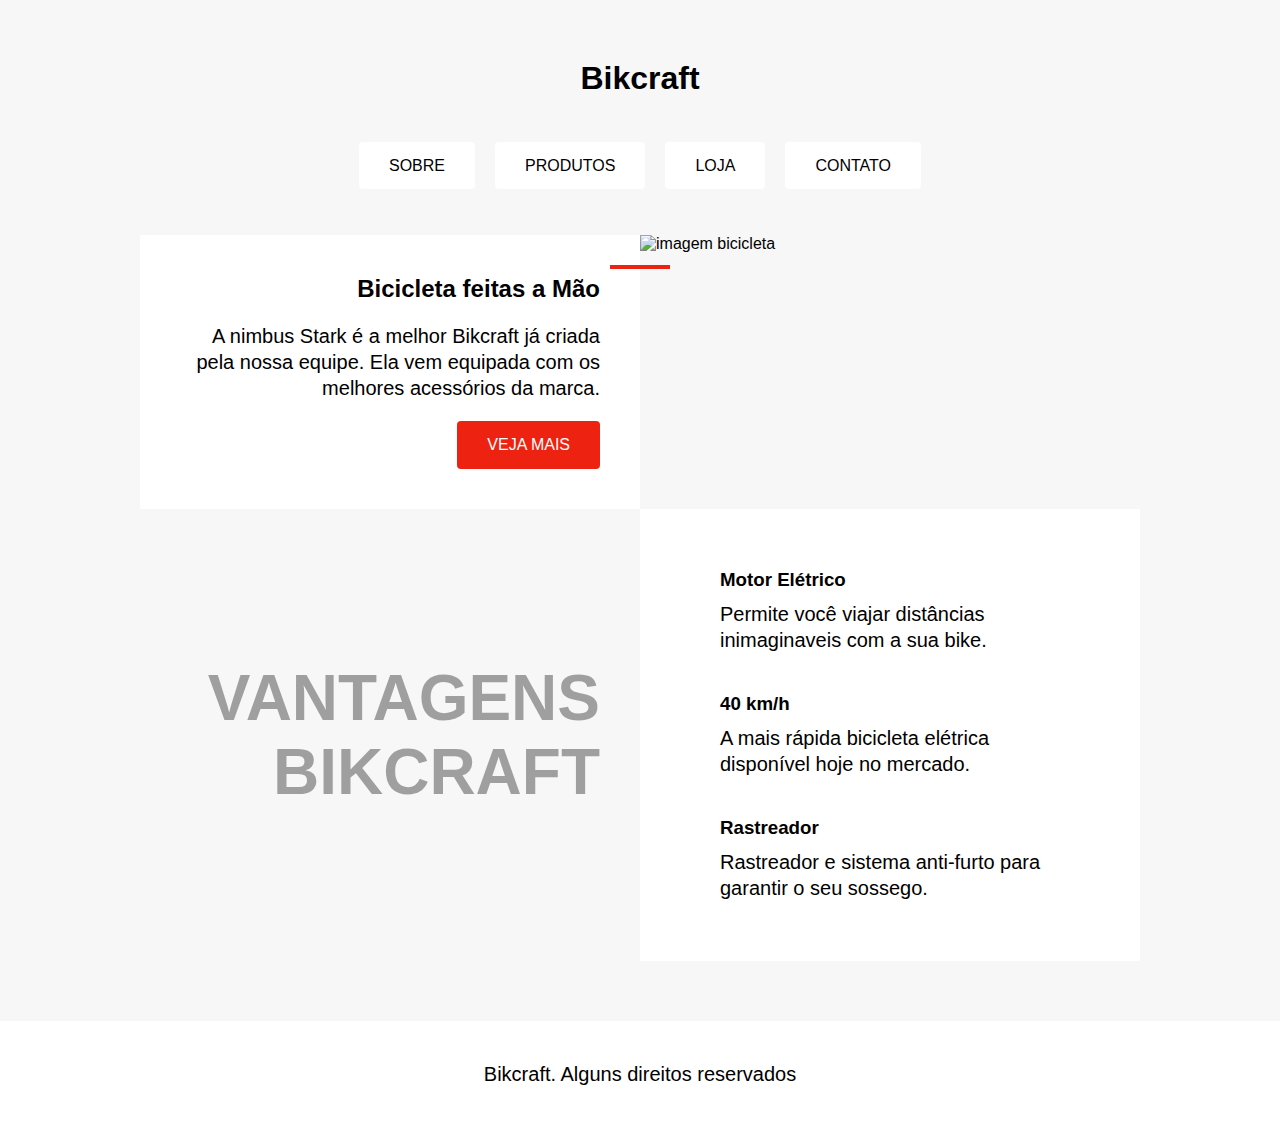
==== html/index.html @ f6914656 "w" ====
<!DOCTYPE html>
<html lang="pt-br">
<head>
  <meta charset="UTF-8">
  <meta http-equiv="X-UA-Compatible" content="IE=edge">
  <meta name="viewport" content="width=device-width, initial-scale=1.0">
  <title>Bikcraft</title>
</head>
<body>
  <head>
    <meta charset="UTF-8">
    <meta http-equiv="X-UA-Compatible" content="IE=edge">
    <meta name="viewport" content="width=device-width, initial-scale=1.0">
    <title>Document</title>
    <link rel="stylesheet" href="/css/style.css">
  </head>
  <body>
    <h1 class="logo">Bikcraft</h1>
    <div class="menu">
      <nav>
      <ul>
        <li><a href="#">SOBRE</a></li>
        <li><a href="#">PRODUTOS</a> </li>
        <li><a href="#">LOJA</a></li>
        <li><a href="#">CONTATO</a></li>
      </nav>
      </ul>
    </div>
    <div class="conteudo">
      <div class="introdução">
        <span class="detalhe"></span>
        <h2>Bicicleta feitas a Mão</h2>
        <p>A nimbus Stark é a melhor Bikcraft já criada pela nossa equipe. Ela vem equipada com os melhores acessórios da marca.</p>
        <a class="veja" href="#">Veja Mais</a>
      </div>
  
      <img src="img/bicicleta.jpg" alt="imagem bicicleta">
  
      <h2 class="subtitulo">Vantagens Bikcraft</h2>
  
      <div class="vantagens">
        <div class="vantagens-item">
          <img src="img/eletrica.svg" alt="">
        <h3>Motor Elétrico</h3>
        <p>Permite você viajar distâncias inimaginaveis com a sua bike.</p>
        </div>
  
        <div class="vantagens-item">
          <img src="img/velocidade.svg" alt="">
          <h3>40 km/h</h3>
          <p>A mais rápida bicicleta elétrica disponível hoje no mercado.</p>
          </div>
  
          <div class="vantagens-item">
            <img src="img/rastreador.svg" alt="">
            <h3>Rastreador</h3>
            <p>Rastreador e sistema anti-furto para garantir o seu sossego.</p>
            </div>
      </div>
    </div>
    
    <div class="rodape">
      <p>Bikcraft. Alguns direitos reservados</p>
    </div>
    <script src="script.js"></script>
  </body>
  
  </html>
  
</body>
</html>
---- css/style.css ----
body{
  font-family: Arial, Helvetica, sans-serif;
  margin: 0px;
  background: #f7f7f7;
  display: grid;
  gap: 60px;
  justify-items: center; /*Alinhas os itens ao centro*/
  margin-top: 60px; 
}

img{
  max-width: 100%;
  display: block;
}

a{
  text-decoration:none ;
}

 div.menu > a:hover{
  transition: 1s;
  background: #e21;
}
a.veja:hover{
  transition: 0.5s;
  background: black;
}

a,p,h1,h2,h3{
  margin: 0px;
}

p{
  font-size: 20px;
  line-height: 1.3;
}

.menu{
  text-decoration:none;
  display: flex;
  flex-wrap: wrap;
  gap: 20px; /*espaçamento*/
  justify-content: center; /*sempre alinhados ao centro*/
  transition: all 400ms ease;
}
ul {
  list-style: none;
  padding: 0px;
  margin: 0px;
  gap: 20px;
  display: flex;
  flex-wrap: wrap;
}

.menu a{
  background: #fff;
  padding: 15px 30px;
  border-radius: 4px;
  color: black;
  text-transform: uppercase; /*Para ficar em letra maiúscula*/
}

.conteudo{
  display: grid; /*Para deixar em colunas*/
  grid-template-columns: 1fr 1fr; /*quantidade de colunas*/
  max-width: 1000px; /*Definir um limite para o conteúdo nas laterais*/
}
.introdução{
  background: #fff;
  padding: 40px;
  text-align: right;
  position: relative;
  display: grid;
  align-content: center;
  gap: 20px;
  justify-items: end;
}
.detalhe{
  width: 60px;
  height: 4px;
  background: #e21;
  position: absolute;
  top: 30px;
  right: -30px;
}

.veja{
  background: #e21;
  color: #fff;
  padding: 15px 30px;
  border-radius: 4px;
  text-transform: uppercase;
}

.vantagens{
  background: white;
  padding: 40px;
}

.vantagens-item{
  display: grid;
  grid-template-columns: auto 1fr;
  gap: 10px /*Primeiro valor vai ser das linhas*/ 20px; /*o segundo da coluna*/
  padding: 20px;
}

.vantagens-item p {
  grid-column: 2;
}

.subtitulo{
  text-align: right;
  padding: 40px;
  align-self: center; /*Para falar diretamente com o ítem*/
  font-size: 64px;
  color: rgba(0, 0, 0, 0.356);
  text-transform: uppercase
}

.rodape{
  width: 100%;
  padding: 40px;
  text-align: center;
  background: #fff;
  box-sizing: border-box; /*faz com q o padding não seja somado*/
}
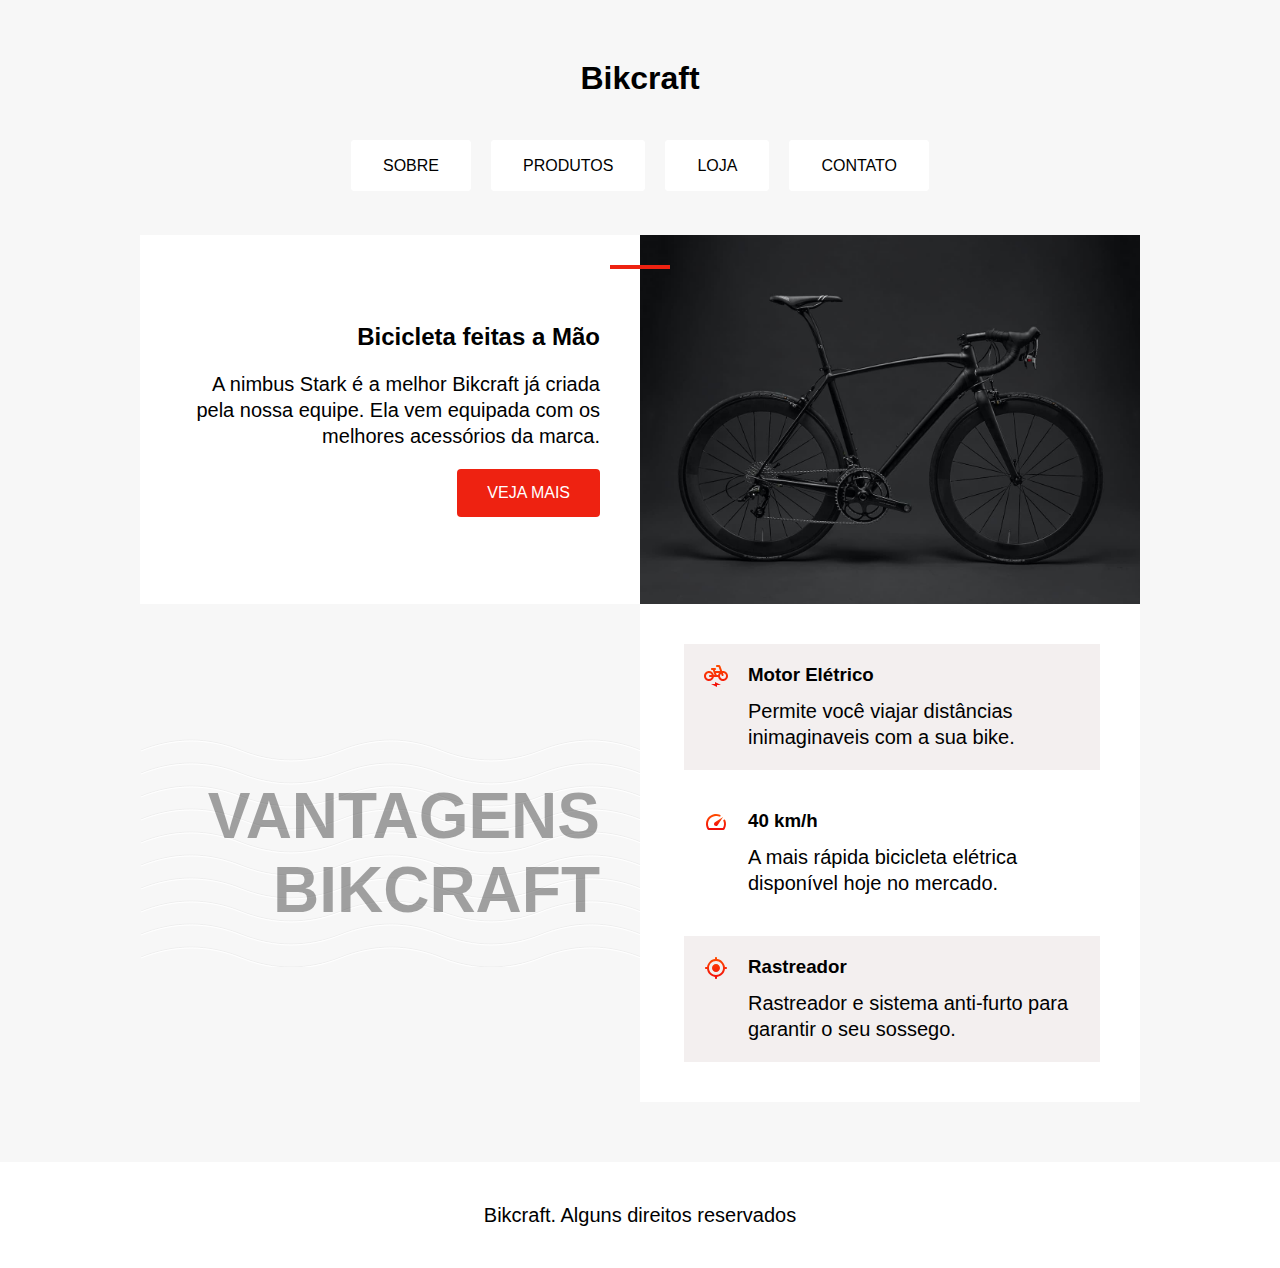
==== commit 2f0b79e1: "a" ====
--- a/html/index.html
+++ b/html/index.html
@@ -20,48 +20,50 @@
       <nav>
       <ul>
         <li><a href="#">SOBRE</a></li>
-        <li><a href="#">PRODUTOS</a> </li>
+        <li><a href="#">PRODUTOS</a></li>
         <li><a href="#">LOJA</a></li>
         <li><a href="#">CONTATO</a></li>
       </nav>
       </ul>
     </div>
-    <div class="conteudo">
-      <div class="introdução">
-        <span class="detalhe"></span>
-        <h2>Bicicleta feitas a Mão</h2>
+    <main >
+      <article class="conteudo">
+        <div class="introdução" aria-labelledby="label-introducao">
+        <h2 id="label-introducao">Bicicleta feitas a Mão</h2>
         <p>A nimbus Stark é a melhor Bikcraft já criada pela nossa equipe. Ela vem equipada com os melhores acessórios da marca.</p>
         <a class="veja" href="#">Veja Mais</a>
-      </div>
+       </div>
   
-      <img src="img/bicicleta.jpg" alt="imagem bicicleta">
+       <img src="/img/bicicleta.jpg" alt="imagem bicicleta">
+     </article>
+     <article class="conteudo" aria-labelledby="label-vantagens">
+       <h2 class="subtitulo" id="label-vantagens">Vantagens Bikcraft</h2>
   
-      <h2 class="subtitulo">Vantagens Bikcraft</h2>
-  
-      <div class="vantagens">
-        <div class="vantagens-item">
-          <img src="img/eletrica.svg" alt="">
+       <ul class="vantagens">
+        <li class="vantagens-item">
+          <img src="/img/eletrica.svg" alt="">
         <h3>Motor Elétrico</h3>
         <p>Permite você viajar distâncias inimaginaveis com a sua bike.</p>
         </div>
   
-        <div class="vantagens-item">
-          <img src="img/velocidade.svg" alt="">
+        <li class="vantagens-item item2"  >
+          <img src="/img/velocidade.svg" alt="">
           <h3>40 km/h</h3>
           <p>A mais rápida bicicleta elétrica disponível hoje no mercado.</p>
           </div>
   
-          <div class="vantagens-item">
-            <img src="img/rastreador.svg" alt="">
+          <li class="vantagens-item">
+            <img src="/img/rastreador.svg" alt="">
             <h3>Rastreador</h3>
             <p>Rastreador e sistema anti-furto para garantir o seu sossego.</p>
             </div>
-      </div>
-    </div>
+          </ul>
+     </article>
+    </main>
     
-    <div class="rodape">
+    <footer class="rodape">
       <p>Bikcraft. Alguns direitos reservados</p>
-    </div>
+    </footer>
     <script src="script.js"></script>
   </body>
   
--- a/css/style.css
+++ b/css/style.css
@@ -3,9 +3,9 @@
   margin: 0px;
   background: #f7f7f7;
   display: grid;
-  gap: 60px;
+  gap: 3.75rem;
   justify-items: center; /*Alinhas os itens ao centro*/
-  margin-top: 60px; 
+  margin-top: 3.75rem; 
 }
 
 img{
@@ -17,9 +17,10 @@
   text-decoration:none ;
 }
 
- div.menu > a:hover{
+ div.menu > nav > ul > li > a:hover{
   transition: 1s;
   background: #e21;
+  border: 2px solid black;
 }
 a.veja:hover{
   transition: 0.5s;
@@ -31,7 +32,7 @@
 }
 
 p{
-  font-size: 20px;
+  font-size: 1.25rem;
   line-height: 1.3;
 }
 
@@ -39,7 +40,7 @@
   text-decoration:none;
   display: flex;
   flex-wrap: wrap;
-  gap: 20px; /*espaçamento*/
+  gap: 1.25rem; /*espaçamento*/
   justify-content: center; /*sempre alinhados ao centro*/
   transition: all 400ms ease;
 }
@@ -47,14 +48,15 @@
   list-style: none;
   padding: 0px;
   margin: 0px;
-  gap: 20px;
+  gap: 1.25rem;
   display: flex;
   flex-wrap: wrap;
 }
 
 .menu a{
+  border: 2px solid #ffffff;
   background: #fff;
-  padding: 15px 30px;
+  padding: 0.9375rem 1.875rem;
   border-radius: 4px;
   color: black;
   text-transform: uppercase; /*Para ficar em letra maiúscula*/
@@ -63,45 +65,64 @@
 .conteudo{
   display: grid; /*Para deixar em colunas*/
   grid-template-columns: 1fr 1fr; /*quantidade de colunas*/
-  max-width: 1000px; /*Definir um limite para o conteúdo nas laterais*/
+  max-width: 62.5rem; /*Definir um limite para o conteúdo nas laterais*/
 }
 .introdução{
   background: #fff;
-  padding: 40px;
+  padding: 2.5rem;
   text-align: right;
   position: relative;
   display: grid;
   align-content: center;
-  gap: 20px;
+  gap: 1.25rem;
   justify-items: end;
 }
-.detalhe{
-  width: 60px;
-  height: 4px;
+
+.introdução h1 {
+  font-size: 2rem;
+}
+
+.introdução::before{
+  content: "";
+  width: 3.75rem;
+  height: 0.25rem;
   background: #e21;
   position: absolute;
-  top: 30px;
-  right: -30px;
+  top: 1.875rem;
+  right: -1.875rem;
 }
+
 
 .veja{
   background: #e21;
   color: #fff;
-  padding: 15px 30px;
+  padding: 0.9375rem 1.875rem;
   border-radius: 4px;
   text-transform: uppercase;
 }
 
 .vantagens{
   background: white;
-  padding: 40px;
+  padding: 2.5rem;
+  
 }
 
 .vantagens-item{
+  background:#f3efef ;
   display: grid;
   grid-template-columns: auto 1fr;
-  gap: 10px /*Primeiro valor vai ser das linhas*/ 20px; /*o segundo da coluna*/
-  padding: 20px;
+  gap: 0.625rem /*Primeiro valor vai ser das linhas*/ 1.25rem; /*o segundo da coluna*/
+  padding: 1.25rem;
+  border-left: 4px solid #ffffff
+}
+
+.item2{
+  background: #fff;
+
+}
+
+.vantagens-item:hover{
+  border-left: 4px solid #e21 ;
 }
 
 .vantagens-item p {
@@ -109,17 +130,19 @@
 }
 
 .subtitulo{
+  background-image: url(/img/onda.svg);
+ 
   text-align: right;
-  padding: 40px;
+  padding: 2.5rem;
   align-self: center; /*Para falar diretamente com o ítem*/
-  font-size: 64px;
+  font-size: 4rem;
   color: rgba(0, 0, 0, 0.356);
   text-transform: uppercase
 }
 
 .rodape{
   width: 100%;
-  padding: 40px;
+  padding: 2.5rem;
   text-align: center;
   background: #fff;
   box-sizing: border-box; /*faz com q o padding não seja somado*/
